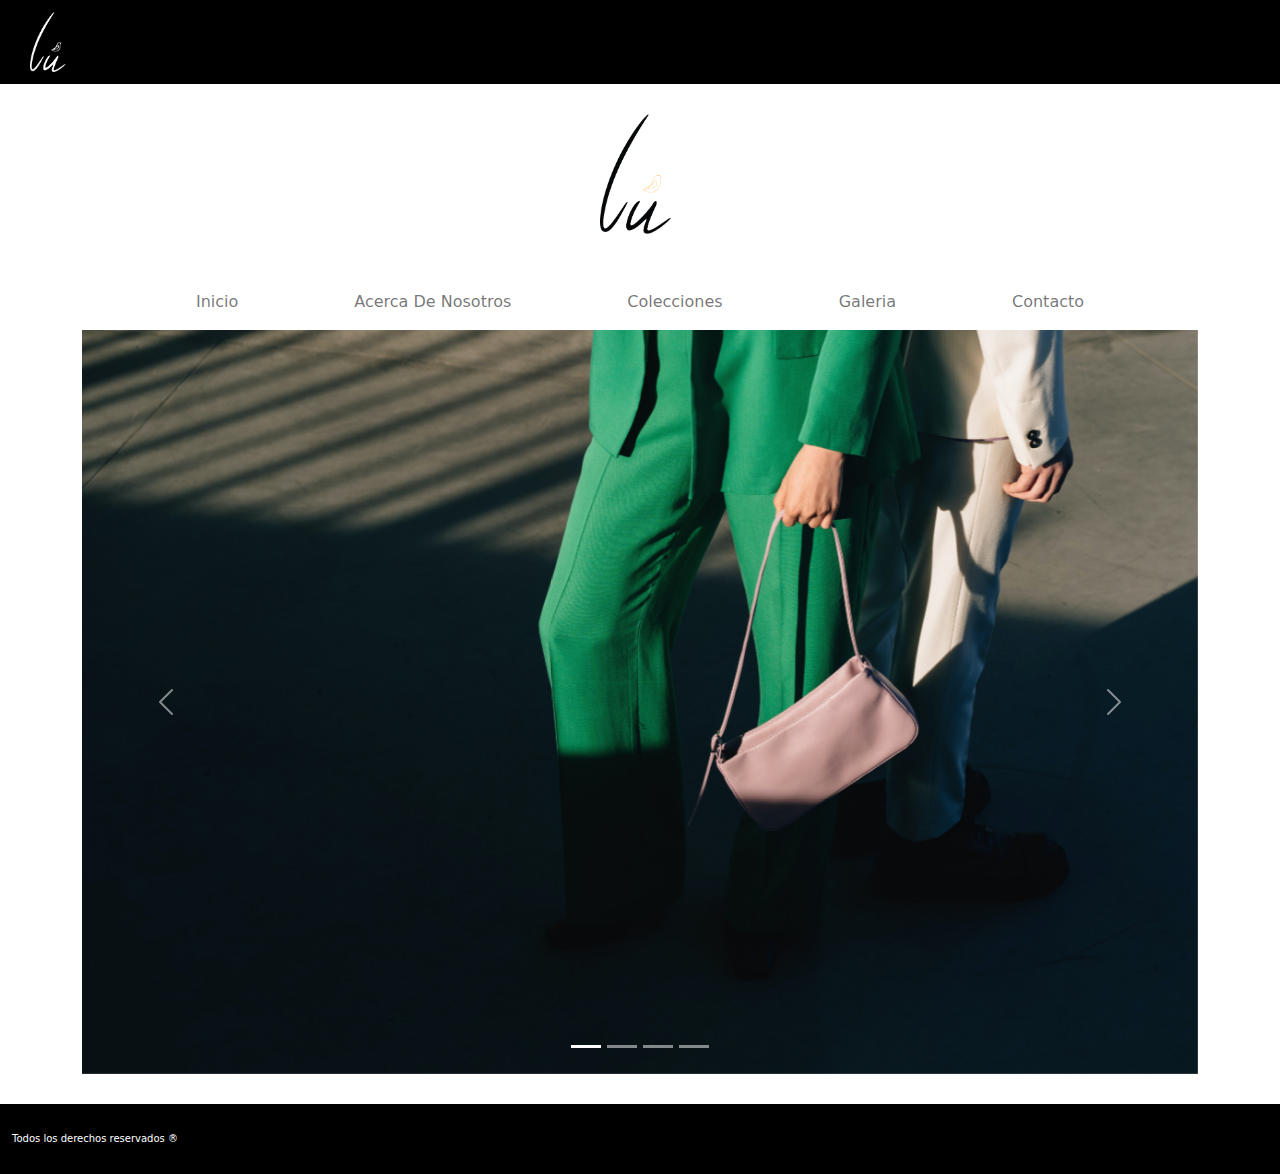
==== index.html @ 5888bea4 "realizo primer grabacion" ====
<!DOCTYPE html>
<html lang="es">

<head>
    <meta charset="UTF-8">
    <meta http-equiv="X-UA-Compatible" content="IE=edge">
    <meta name="viewport" content="width=device-width, initial-scale=1.0">
    <title>Lú Handbags</title>
    <!-- FAVICON -->
  <link rel="shortcut icon" href="./LULOGOICON.png" type="image/x-icon">

    <!-- BOOTSTRAP -->

  <link rel="stylesheet" href="./CSS/bootstrap.min.css">
  <link rel="stylesheet" href="./CSS/estilos.css">
</head>


<header class="container-fluid no-padding ">
<div class="cajaTop sticky-top">
<img  class="luLogoWhite" src="./ASSETS/IMAGES/lu logo white.png" alt="Lu Logo White" >
</div>

<!-- Logo del header -->
  <div style="margin-top: 30px;"  class="container-fluid">
    
    <img style="max-height: 120px;" class="img-fluid mx-auto d-block" src="./ASSETS/IMAGES/LU LOGO HD.png" alt="Lú Handbags Logo" >

  </div>

<!-- Barra de navegación -->
<nav class="navbar navbar-expand-lg navbar-light ">
  <div class="container-fluid barraNavegacion ">
      <ul class="navbar-nav listaDesordenada ">
        <li class="nav-item listaNav">
          <a class="nav-link " href="#">Inicio</a>
        </li>
        <li class="nav-item listaNav">
          <a class="nav-link" href="./PAGES/acerca de nosotros.html">Acerca De Nosotros</a>
        </li>
        <li class="nav-item listaNav">
          <a class="nav-link" href="./PAGES/colecciones.html">Colecciones</a>
        </li>
        <li class="nav-item listaNav">
          <a class="nav-link" href="./PAGES/galeria.html">Galeria</a>
        </li>
        <li class="nav-item listaNav">
          <a class="nav-link" href="./PAGES/contacto.html">Contacto</a>
        </li>
        
      </ul>
    </div>
  </div>
</nav>
</header>

<body>
<main>


<!-- Esto es el carrusel de imagenes -->

<section class="container">
 <div class="col carousel">

  <div id="carouselExampleIndicators" class="carousel slide" data-bs-ride="carousel">
    <div class="carousel-indicators">
      <button type="button" data-bs-target="#carouselExampleIndicators" data-bs-slide-to="0" class="active" aria-current="true" aria-label="Slide 1"></button>
      <button type="button" data-bs-target="#carouselExampleIndicators" data-bs-slide-to="1" aria-label="Slide 2"></button>
      <button type="button" data-bs-target="#carouselExampleIndicators" data-bs-slide-to="2" aria-label="Slide 3"></button>
      <button type="button" data-bs-target="#carouselExampleIndicators" data-bs-slide-to="3" aria-label="Slide 1"></button>
    </div>

    <div class="carousel-inner">
      <div class="carousel-item active">
        <img src="./ASSETS/IMAGES/carousel 5.jpg" class="d-block w-100" alt="...">
      </div>
      <div class="carousel-item">
        <img src="./ASSETS/IMAGES/carousel 3.jpg" class="d-block w-100" alt="...">
      </div>
      <div class="carousel-item">
        <img src="./ASSETS/IMAGES/carousel 2.jpeg" class="d-block w-100" alt="...">
      </div>
      <div class="carousel-item">
        <img src="./ASSETS/IMAGES/carousel 6.jpg" class="d-block w-100" alt="...">
      </div>
    </div>
    <button class="carousel-control-prev" type="button" data-bs-target="#carouselExampleIndicators" data-bs-slide="prev">
      <span class="carousel-control-prev-icon" aria-hidden="true"></span>
      <span class="visually-hidden">Previous</span>
    </button>
    <button class="carousel-control-next" type="button" data-bs-target="#carouselExampleIndicators" data-bs-slide="next">
      <span class="carousel-control-next-icon" aria-hidden="true"></span>
      <span class="visually-hidden">Next</span>
    </button>
  </div>

 </div>

</section>



</main>


<footer>
  <div class="container-fluid d-flex align-items-center  cajaFooter">
  
Todos los derechos reservados ®  
  </div>

</footer>

<!-- js de bootstrap -->
    <script src="./JS/bootstrap.bundle.min.js"></script>
</body>
</html>
---- CSS/estilos.css ----
.barraNavegacion{
width: auto;
}

.listaDesordenada {
    justify-content: space-evenly;
    margin-top: 40px;
}
.listaNav {
    padding-right: 50px;
    padding-left: 50px;
}

.cajaTop {
    background-color: black;

}

.no-padding {
    padding-left: 0;
    padding-right: 0;
}

.luLogoWhite {
 height: 60px;
 padding-left: 30px;
 margin: 12px 0 12px 0;
}

.cajaFooter{
    background-color: rgb(0, 0, 0) ;
    height: 70px;
    margin-top: 30px;
    color: white;
    font-size: 10px;
    
}

.max-width-400 {
    width: 400px;
    font-size: 14px;
}

.formNl h2 {
    font-size: 21px;
}
.luImagen {
    object-fit: contain;
    height: 220px;
}

.videoCaja {
    object-fit: cover;
    width: 800px;
    height: 500px;
}
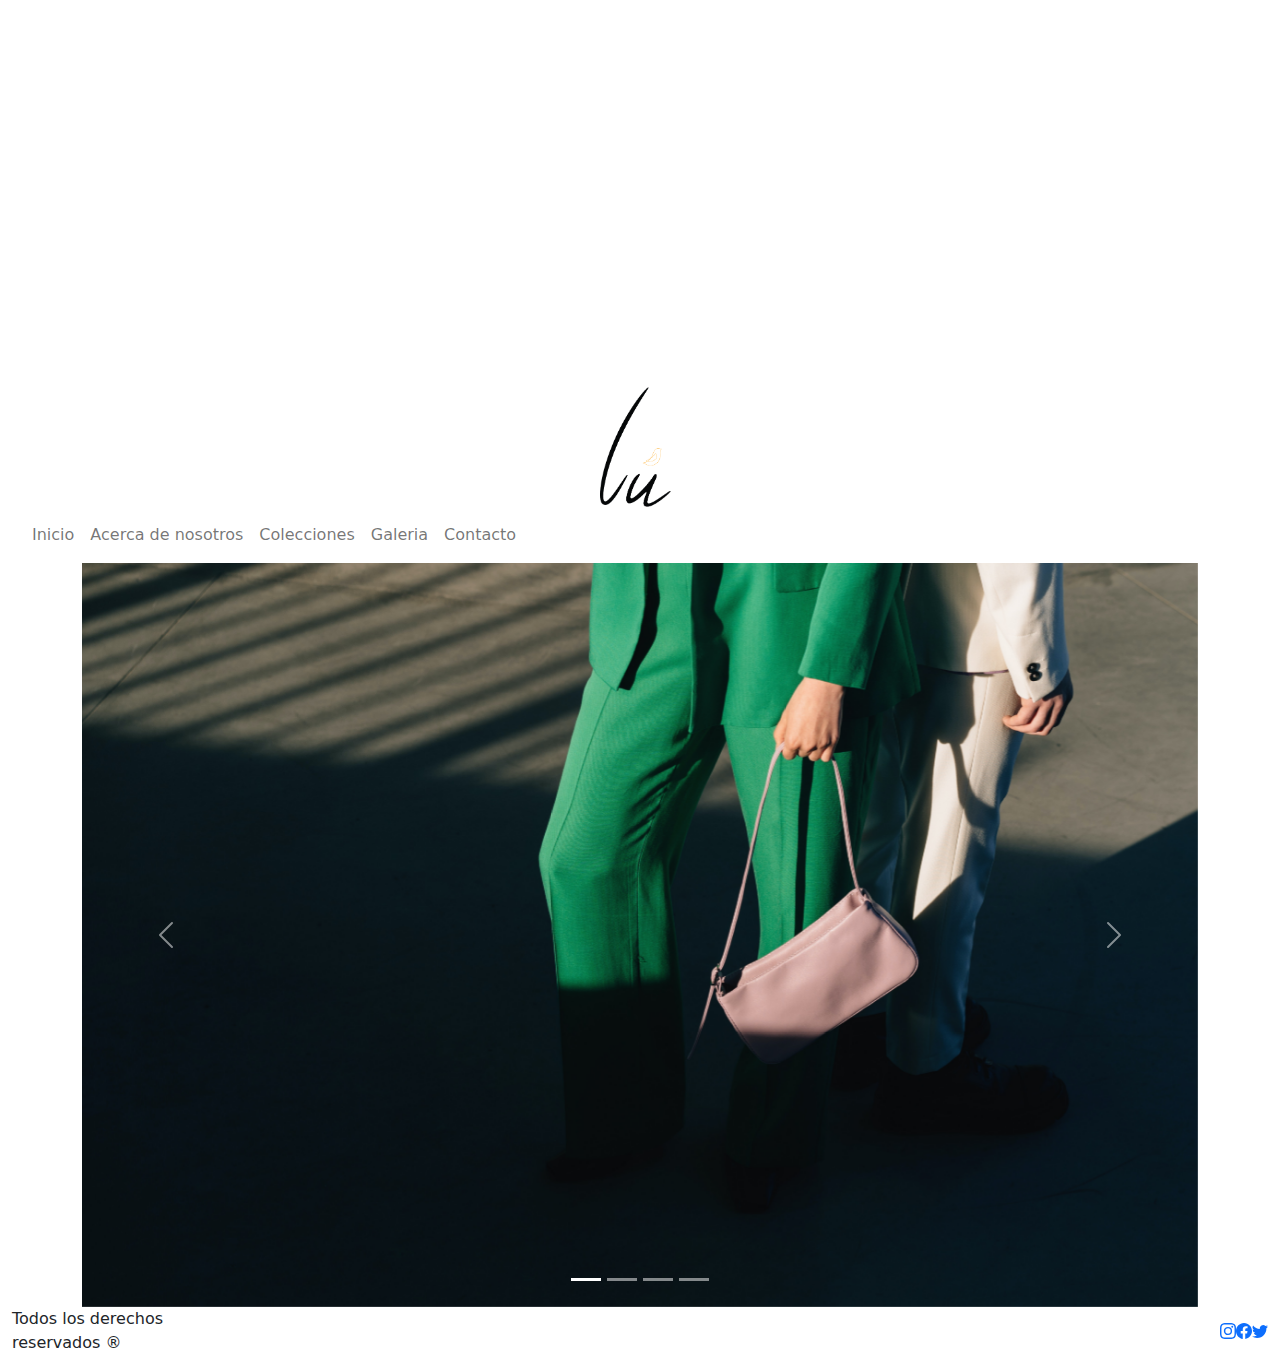
==== commit b2aa8acd: "tercer" ====
--- a/index.html
+++ b/index.html
@@ -12,107 +12,147 @@
     <!-- BOOTSTRAP -->
 
   <link rel="stylesheet" href="./CSS/bootstrap.min.css">
-  <link rel="stylesheet" href="./CSS/estilos.css">
+  <link rel="stylesheet" href="./SCSS/estilos.css">
 </head>
+<body>
+
+    <header class="container-fluid no-padding ">
+    <div class="cajaTop sticky-top">
+    <img  class="luLogoWhite" src="./ASSETS/IMAGES/lu logo white.png" alt="Lu Logo White" >
+    </div>
+
+    <!-- Logo del header -->
+      <div style="margin-top: 30px;"  class="container-fluid">
+        
+        <img style="max-height: 120px;" class="img-fluid mx-auto d-block" src="./ASSETS/IMAGES/LU LOGO HD.png" alt="Lú Handbags Logo" >
+
+      </div>
+
+    <!-- Barra de navegación -->
+    <nav class="navbar navbar-expand-lg navbar-light ">
+      <div class="container-fluid barraNavegacion ">
+    <!-- esto se agrego para el menu hamburguesa -->
+        <button class="navbar-toggler mt-4 sticky-top" type="button" data-bs-toggle="collapse" data-bs-target="#navbarNav" aria-controls="navbarNav" aria-expanded="false" aria-label="Toggle navigation">
+          <!-- <span class="navbar-toggler-icon"></span> esto es el viejo menu hambuerguesa -->
+          <img class="pajaroIconoMenu" src="./ASSETS/IMAGES/pajaroIconoMenu.png" alt="">
+        </button>
+
+        <div class="collapse navbar-collapse" id="navbarNav">
+          <!-- !-- hasta aqui --> 
+          <ul class="navbar-nav listaDesordenada">
+            <li class="nav-item listaNav">
+              <a class="nav-link" href="#">Inicio</a>
+            </li>
+            <li class="nav-item listaNav">
+              <a class="nav-link" href="./PAGES/acerca de nosotros.html">Acerca de nosotros</a>
+            </li>
+            <li class="nav-item listaNav">
+              <a class="nav-link" href="./PAGES/colecciones.html">Colecciones</a>
+            </li>
+            <li class="nav-item listaNav">
+              <a class="nav-link" href="./PAGES/galeria.html">Galeria</a>
+            </li>
+            <li class="nav-item listaNav">
+              <a class="nav-link" href="./PAGES/contacto.html">Contacto</a>
+            </li>
+          </ul>
+        </div>
+
+      </div>
+    </nav>
+    </header>
 
 
-<header class="container-fluid no-padding ">
-<div class="cajaTop sticky-top">
-<img  class="luLogoWhite" src="./ASSETS/IMAGES/lu logo white.png" alt="Lu Logo White" >
-</div>
+  <main>
 
-<!-- Logo del header -->
-  <div style="margin-top: 30px;"  class="container-fluid">
-    
-    <img style="max-height: 120px;" class="img-fluid mx-auto d-block" src="./ASSETS/IMAGES/LU LOGO HD.png" alt="Lú Handbags Logo" >
+
+  <!-- Esto es el carrusel de imagenes -->
+
+  <section class="container">
+  <div class="col carousel">
+
+    <div id="carouselExampleIndicators" class="carousel slide" data-bs-ride="carousel">
+      <div class="carousel-indicators">
+        <button type="button" data-bs-target="#carouselExampleIndicators" data-bs-slide-to="0" class="active" aria-current="true" aria-label="Slide 1"></button>
+        <button type="button" data-bs-target="#carouselExampleIndicators" data-bs-slide-to="1" aria-label="Slide 2"></button>
+        <button type="button" data-bs-target="#carouselExampleIndicators" data-bs-slide-to="2" aria-label="Slide 3"></button>
+        <button type="button" data-bs-target="#carouselExampleIndicators" data-bs-slide-to="3" aria-label="Slide 1"></button>
+      </div>
+
+      <div class="carousel-inner">
+        <div class="carousel-item active">
+          <img src="./ASSETS/IMAGES/carousel 5.jpg" class="d-block w-100" alt="...">
+        </div>
+        <div class="carousel-item">
+          <img src="./ASSETS/IMAGES/carousel 3.jpg" class="d-block w-100" alt="...">
+        </div>
+        <div class="carousel-item">
+          <img src="./ASSETS/IMAGES/carousel 2.jpeg" class="d-block w-100" alt="...">
+        </div>
+        <div class="carousel-item">
+          <img src="./ASSETS/IMAGES/carousel 6.jpg" class="d-block w-100" alt="...">
+        </div>
+      </div>
+      <button class="carousel-control-prev" type="button" data-bs-target="#carouselExampleIndicators" data-bs-slide="prev">
+        <span class="carousel-control-prev-icon" aria-hidden="true"></span>
+        <span class="visually-hidden">Previous</span>
+      </button>
+      <button class="carousel-control-next" type="button" data-bs-target="#carouselExampleIndicators" data-bs-slide="next">
+        <span class="carousel-control-next-icon" aria-hidden="true"></span>
+        <span class="visually-hidden">Next</span>
+      </button>
+    </div>
 
   </div>
 
-<!-- Barra de navegación -->
-<nav class="navbar navbar-expand-lg navbar-light ">
-  <div class="container-fluid barraNavegacion ">
-      <ul class="navbar-nav listaDesordenada ">
-        <li class="nav-item listaNav">
-          <a class="nav-link " href="#">Inicio</a>
-        </li>
-        <li class="nav-item listaNav">
-          <a class="nav-link" href="./PAGES/acerca de nosotros.html">Acerca De Nosotros</a>
-        </li>
-        <li class="nav-item listaNav">
-          <a class="nav-link" href="./PAGES/colecciones.html">Colecciones</a>
-        </li>
-        <li class="nav-item listaNav">
-          <a class="nav-link" href="./PAGES/galeria.html">Galeria</a>
-        </li>
-        <li class="nav-item listaNav">
-          <a class="nav-link" href="./PAGES/contacto.html">Contacto</a>
-        </li>
-        
-      </ul>
-    </div>
-  </div>
-</nav>
-</header>
-
-<body>
-<main>
-
-
-<!-- Esto es el carrusel de imagenes -->
-
-<section class="container">
- <div class="col carousel">
-
-  <div id="carouselExampleIndicators" class="carousel slide" data-bs-ride="carousel">
-    <div class="carousel-indicators">
-      <button type="button" data-bs-target="#carouselExampleIndicators" data-bs-slide-to="0" class="active" aria-current="true" aria-label="Slide 1"></button>
-      <button type="button" data-bs-target="#carouselExampleIndicators" data-bs-slide-to="1" aria-label="Slide 2"></button>
-      <button type="button" data-bs-target="#carouselExampleIndicators" data-bs-slide-to="2" aria-label="Slide 3"></button>
-      <button type="button" data-bs-target="#carouselExampleIndicators" data-bs-slide-to="3" aria-label="Slide 1"></button>
-    </div>
-
-    <div class="carousel-inner">
-      <div class="carousel-item active">
-        <img src="./ASSETS/IMAGES/carousel 5.jpg" class="d-block w-100" alt="...">
-      </div>
-      <div class="carousel-item">
-        <img src="./ASSETS/IMAGES/carousel 3.jpg" class="d-block w-100" alt="...">
-      </div>
-      <div class="carousel-item">
-        <img src="./ASSETS/IMAGES/carousel 2.jpeg" class="d-block w-100" alt="...">
-      </div>
-      <div class="carousel-item">
-        <img src="./ASSETS/IMAGES/carousel 6.jpg" class="d-block w-100" alt="...">
-      </div>
-    </div>
-    <button class="carousel-control-prev" type="button" data-bs-target="#carouselExampleIndicators" data-bs-slide="prev">
-      <span class="carousel-control-prev-icon" aria-hidden="true"></span>
-      <span class="visually-hidden">Previous</span>
-    </button>
-    <button class="carousel-control-next" type="button" data-bs-target="#carouselExampleIndicators" data-bs-slide="next">
-      <span class="carousel-control-next-icon" aria-hidden="true"></span>
-      <span class="visually-hidden">Next</span>
-    </button>
-  </div>
-
- </div>
-
-</section>
+  </section>
 
 
 
-</main>
+  </main>
 
+<!-- js de bootstrap -->
+<script src="./JS/bootstrap.bundle.min.js"></script>
+</body>
 
 <footer>
-  <div class="container-fluid d-flex align-items-center  cajaFooter">
+
+  <!-- Esto son las redes sociales -->
+
+  <div class="container-fluid d-flex align-items-center w-100 cajaFooter">
+    
+    <p class="mb-0">Todos los derechos reservados ® </p>
+
+    <div class="d-flex w-100 justify-content-end">
+      <a href="https://www.instagram.com" class="text-decoration-none text-transparent instaLogo">
+      <svg xmlns="http://www.w3.org/2000/svg" width="16" height="16" fill="currentColor" class="bi bi-instagram  " viewBox="0 0 16 16">
+        <path d="M8 0C5.829 0 5.556.01 4.703.048 3.85.088 3.269.222 2.76.42a3.917 3.917 0 0 0-1.417.923A3.927 3.927 0 0 0 .42 2.76C.222 3.268.087 3.85.048 4.7.01 5.555 0 5.827 0 8.001c0 2.172.01 2.444.048 3.297.04.852.174 1.433.372 1.942.205.526.478.972.923 1.417.444.445.89.719 1.416.923.51.198 1.09.333 1.942.372C5.555 15.99 5.827 16 8 16s2.444-.01 3.298-.048c.851-.04 1.434-.174 1.943-.372a3.916 3.916 0 0 0 1.416-.923c.445-.445.718-.891.923-1.417.197-.509.332-1.09.372-1.942C15.99 10.445 16 10.173 16 8s-.01-2.445-.048-3.299c-.04-.851-.175-1.433-.372-1.941a3.926 3.926 0 0 0-.923-1.417A3.911 3.911 0 0 0 13.24.42c-.51-.198-1.092-.333-1.943-.372C10.443.01 10.172 0 7.998 0h.003zm-.717 1.442h.718c2.136 0 2.389.007 3.232.046.78.035 1.204.166 1.486.275.373.145.64.319.92.599.28.28.453.546.598.92.11.281.24.705.275 1.485.039.843.047 1.096.047 3.231s-.008 2.389-.047 3.232c-.035.78-.166 1.203-.275 1.485a2.47 2.47 0 0 1-.599.919c-.28.28-.546.453-.92.598-.28.11-.704.24-1.485.276-.843.038-1.096.047-3.232.047s-2.39-.009-3.233-.047c-.78-.036-1.203-.166-1.485-.276a2.478 2.478 0 0 1-.92-.598 2.48 2.48 0 0 1-.6-.92c-.109-.281-.24-.705-.275-1.485-.038-.843-.046-1.096-.046-3.233 0-2.136.008-2.388.046-3.231.036-.78.166-1.204.276-1.486.145-.373.319-.64.599-.92.28-.28.546-.453.92-.598.282-.11.705-.24 1.485-.276.738-.034 1.024-.044 2.515-.045v.002zm4.988 1.328a.96.96 0 1 0 0 1.92.96.96 0 0 0 0-1.92zm-4.27 1.122a4.109 4.109 0 1 0 0 8.217 4.109 4.109 0 0 0 0-8.217zm0 1.441a2.667 2.667 0 1 1 0 5.334 2.667 2.667 0 0 1 0-5.334z"/>
+      </svg>
+     </a>  
+    </div>
+
+    <div class="d-flex facebookLogo">
+      <a href="https://www.facebook.com" class="text-decoration-none text-transparent">
+      <svg xmlns="http://www.w3.org/2000/svg" width="16" height="16" fill="currentColor" class="bi bi-facebook" viewBox="0 0 16 16">
+        <path d="M16 8.049c0-4.446-3.582-8.05-8-8.05C3.58 0-.002 3.603-.002 8.05c0 4.017 2.926 7.347 6.75 7.951v-5.625h-2.03V8.05H6.75V6.275c0-2.017 1.195-3.131 3.022-3.131.876 0 1.791.157 1.791.157v1.98h-1.009c-.993 0-1.303.621-1.303 1.258v1.51h2.218l-.354 2.326H9.25V16c3.824-.604 6.75-3.934 6.75-7.951z"/>
+      </svg>
+      </a>
+    </div>
+
+      <div class="d-flex twitterLogo">
+        <a href="https://twitter.com" class="text-decoration-none text-transparent">
+        <svg xmlns="http://www.w3.org/2000/svg" width="16" height="16" fill="currentColor" class="bi bi-twitter" viewBox="0 0 16 16">
+          <path d="M5.026 15c6.038 0 9.341-5.003 9.341-9.334 0-.14 0-.282-.006-.422A6.685 6.685 0 0 0 16 3.542a6.658 6.658 0 0 1-1.889.518 3.301 3.301 0 0 0 1.447-1.817 6.533 6.533 0 0 1-2.087.793A3.286 3.286 0 0 0 7.875 6.03a9.325 9.325 0 0 1-6.767-3.429 3.289 3.289 0 0 0 1.018 4.382A3.323 3.323 0 0 1 .64 6.575v.045a3.288 3.288 0 0 0 2.632 3.218 3.203 3.203 0 0 1-.865.115 3.23 3.23 0 0 1-.614-.057 3.283 3.283 0 0 0 3.067 2.277A6.588 6.588 0 0 1 .78 13.58a6.32 6.32 0 0 1-.78-.045A9.344 9.344 0 0 0 5.026 15z"/>
+        </svg>
+      </div>
+       </a>
+  </div>
+
   
-Todos los derechos reservados ®  
-  </div>
+   
+ 
 
 </footer>
 
-<!-- js de bootstrap -->
-    <script src="./JS/bootstrap.bundle.min.js"></script>
-</body>
+
 </html>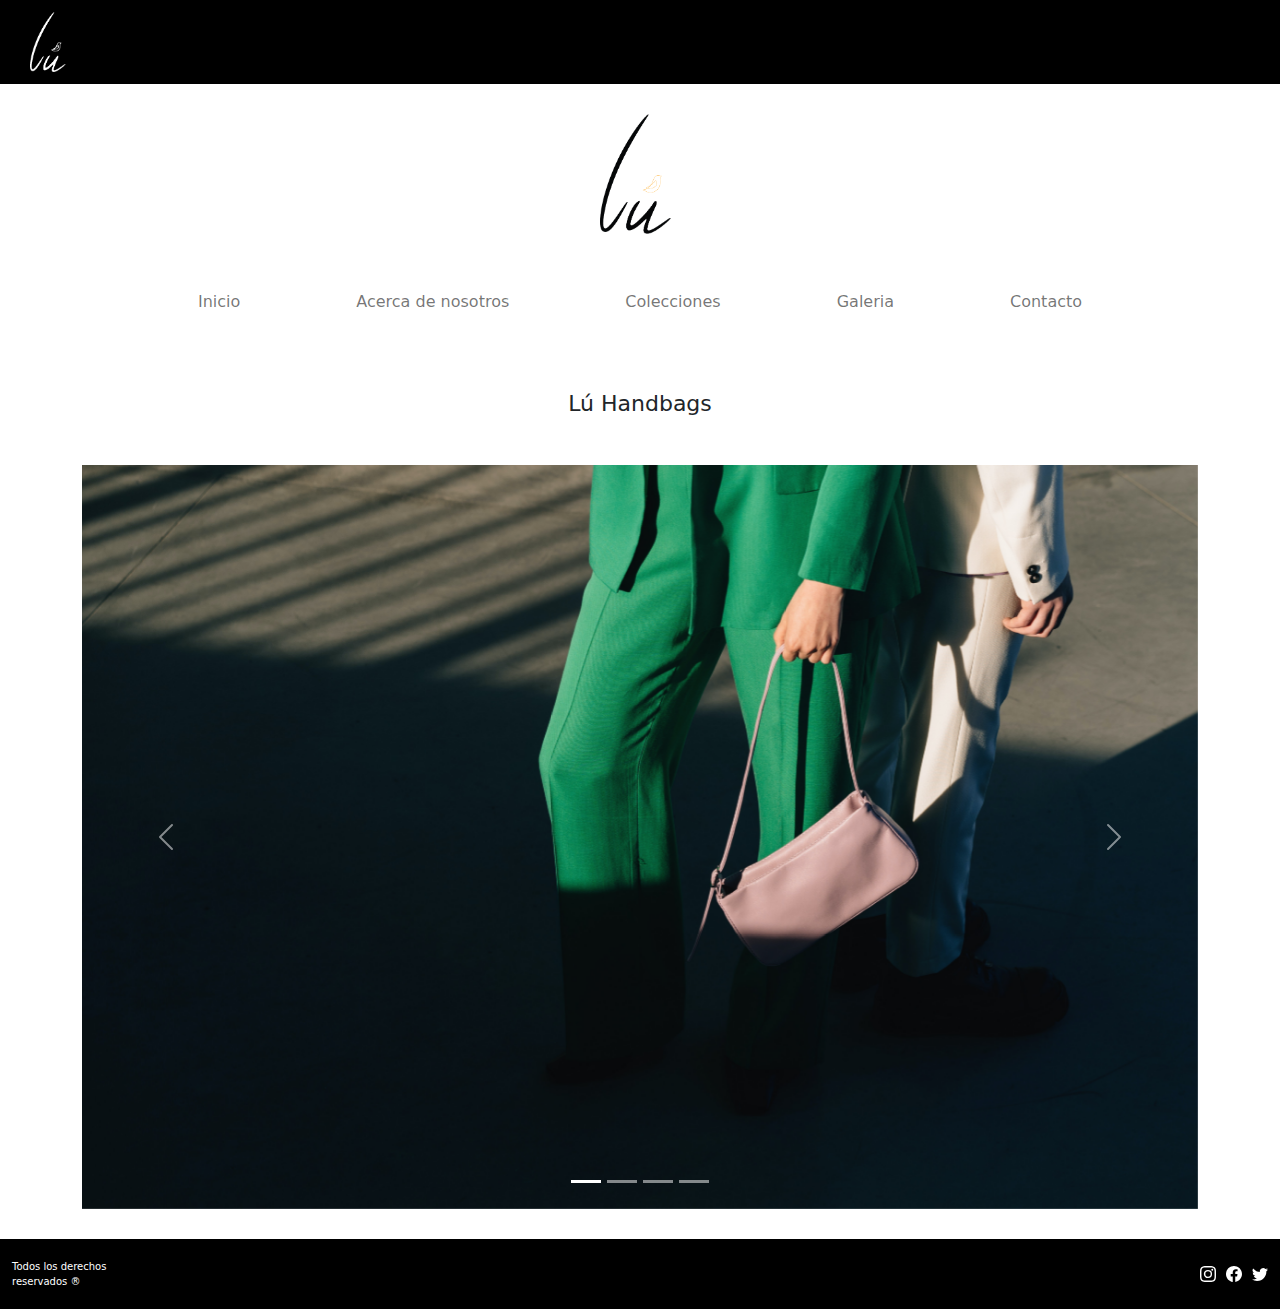
==== commit 1ae5e6be: "Tercera Pre-entrega" ====
--- a/index.html
+++ b/index.html
@@ -5,7 +5,9 @@
     <meta charset="UTF-8">
     <meta http-equiv="X-UA-Compatible" content="IE=edge">
     <meta name="viewport" content="width=device-width, initial-scale=1.0">
-    <title>Lú Handbags</title>
+    <meta name="description" content="Lú Handbags es una marca mexicana caracterizada por sus altos estándares de calidad y estilo. Nos encargamos de traer a tu alcance lo mejor en la industria, para que luzcas siempre a la moda">
+    <meta name="keywords" content="Venta de bolsos, Bolsos de calidad, Bolsos para dama, Bolsos de lujo, bolsas de fiesta, bolsas de moda, comprar bolsos, comprar bolsas de moda">
+    <title>Lú Handbags - Calidad En Tus Manos</title>
     <!-- FAVICON -->
   <link rel="shortcut icon" href="./LULOGOICON.png" type="image/x-icon">
 
@@ -34,26 +36,26 @@
     <!-- esto se agrego para el menu hamburguesa -->
         <button class="navbar-toggler mt-4 sticky-top" type="button" data-bs-toggle="collapse" data-bs-target="#navbarNav" aria-controls="navbarNav" aria-expanded="false" aria-label="Toggle navigation">
           <!-- <span class="navbar-toggler-icon"></span> esto es el viejo menu hambuerguesa -->
-          <img class="pajaroIconoMenu" src="./ASSETS/IMAGES/pajaroIconoMenu.png" alt="">
+          <img class="pajaroIconoMenu" src="./ASSETS/IMAGES/pajaroIconoMenu.png" alt="Boton en forma de pajaro">
         </button>
 
         <div class="collapse navbar-collapse" id="navbarNav">
           <!-- !-- hasta aqui --> 
           <ul class="navbar-nav listaDesordenada">
             <li class="nav-item listaNav">
-              <a class="nav-link" href="#">Inicio</a>
+              <a class="nav-link underline-hover-effect" title="Enlace al Inicio" href="#">Inicio</a>
             </li>
             <li class="nav-item listaNav">
-              <a class="nav-link" href="./PAGES/acerca de nosotros.html">Acerca de nosotros</a>
+              <a class="nav-link underline-hover-effect " title="Enlace a acerca de nosotros" href="./PAGES/acerca de nosotros.html">Acerca de nosotros</a>
             </li>
             <li class="nav-item listaNav">
-              <a class="nav-link" href="./PAGES/colecciones.html">Colecciones</a>
+              <a class="nav-link underline-hover-effect" title="Enlace a Colecciones" href="./PAGES/colecciones.html">Colecciones</a>
             </li>
             <li class="nav-item listaNav">
-              <a class="nav-link" href="./PAGES/galeria.html">Galeria</a>
+              <a class="nav-link underline-hover-effect" title="Enlace a Galeria" href="./PAGES/galeria.html">Galeria</a>
             </li>
             <li class="nav-item listaNav">
-              <a class="nav-link" href="./PAGES/contacto.html">Contacto</a>
+              <a class="nav-link underline-hover-effect" title="Enlace a Contacto" href="./PAGES/contacto.html">Contacto</a>
             </li>
           </ul>
         </div>
@@ -69,6 +71,9 @@
   <!-- Esto es el carrusel de imagenes -->
 
   <section class="container">
+
+    <h1 class= "text-center display-6 mt-5 mb-5" style="font-size: 22px">Lú Handbags</h1>
+
   <div class="col carousel">
 
     <div id="carouselExampleIndicators" class="carousel slide" data-bs-ride="carousel">
@@ -81,16 +86,16 @@
 
       <div class="carousel-inner">
         <div class="carousel-item active">
-          <img src="./ASSETS/IMAGES/carousel 5.jpg" class="d-block w-100" alt="...">
+          <img src="./ASSETS/IMAGES/carousel 5.jpg" class="d-block w-100" alt="Bolsa de temporada 1">
         </div>
         <div class="carousel-item">
-          <img src="./ASSETS/IMAGES/carousel 3.jpg" class="d-block w-100" alt="...">
+          <img src="./ASSETS/IMAGES/carousel 3.jpg" class="d-block w-100" alt="Bolsa de temporada 2">
         </div>
         <div class="carousel-item">
-          <img src="./ASSETS/IMAGES/carousel 2.jpeg" class="d-block w-100" alt="...">
+          <img src="./ASSETS/IMAGES/carousel 2.jpeg" class="d-block w-100" alt="Bolsa de temporada 3">
         </div>
         <div class="carousel-item">
-          <img src="./ASSETS/IMAGES/carousel 6.jpg" class="d-block w-100" alt="...">
+          <img src="./ASSETS/IMAGES/carousel 6.jpg" class="d-block w-100" alt="Bolsa de temporada 4">
         </div>
       </div>
       <button class="carousel-control-prev" type="button" data-bs-target="#carouselExampleIndicators" data-bs-slide="prev">
@@ -102,7 +107,7 @@
         <span class="visually-hidden">Next</span>
       </button>
     </div>
-
+ 
   </div>
 
   </section>
@@ -119,29 +124,29 @@
 
   <!-- Esto son las redes sociales -->
 
-  <div class="container-fluid d-flex align-items-center w-100 cajaFooter">
+  <div class="container-fluid d-flex align-items-center w-100 cajaFooter ">
     
-    <p class="mb-0">Todos los derechos reservados ® </p>
+    <p class="mb-0"  >Todos los derechos reservados ® </p>
 
     <div class="d-flex w-100 justify-content-end">
-      <a href="https://www.instagram.com" class="text-decoration-none text-transparent instaLogo">
-      <svg xmlns="http://www.w3.org/2000/svg" width="16" height="16" fill="currentColor" class="bi bi-instagram  " viewBox="0 0 16 16">
+      <a href="https://www.instagram.com" target="_blank" title="Enlace a Instagram" class="text-decoration-none text-transparent instaLogo">
+      <svg xmlns="http://www.w3.org/2000/svg" width="16" height="16" fill="currentColor" class="bi bi-instagram svg-inline--fa fa-star fa-w-18 float-right svg-hover" viewBox="0 0 16 16">
         <path d="M8 0C5.829 0 5.556.01 4.703.048 3.85.088 3.269.222 2.76.42a3.917 3.917 0 0 0-1.417.923A3.927 3.927 0 0 0 .42 2.76C.222 3.268.087 3.85.048 4.7.01 5.555 0 5.827 0 8.001c0 2.172.01 2.444.048 3.297.04.852.174 1.433.372 1.942.205.526.478.972.923 1.417.444.445.89.719 1.416.923.51.198 1.09.333 1.942.372C5.555 15.99 5.827 16 8 16s2.444-.01 3.298-.048c.851-.04 1.434-.174 1.943-.372a3.916 3.916 0 0 0 1.416-.923c.445-.445.718-.891.923-1.417.197-.509.332-1.09.372-1.942C15.99 10.445 16 10.173 16 8s-.01-2.445-.048-3.299c-.04-.851-.175-1.433-.372-1.941a3.926 3.926 0 0 0-.923-1.417A3.911 3.911 0 0 0 13.24.42c-.51-.198-1.092-.333-1.943-.372C10.443.01 10.172 0 7.998 0h.003zm-.717 1.442h.718c2.136 0 2.389.007 3.232.046.78.035 1.204.166 1.486.275.373.145.64.319.92.599.28.28.453.546.598.92.11.281.24.705.275 1.485.039.843.047 1.096.047 3.231s-.008 2.389-.047 3.232c-.035.78-.166 1.203-.275 1.485a2.47 2.47 0 0 1-.599.919c-.28.28-.546.453-.92.598-.28.11-.704.24-1.485.276-.843.038-1.096.047-3.232.047s-2.39-.009-3.233-.047c-.78-.036-1.203-.166-1.485-.276a2.478 2.478 0 0 1-.92-.598 2.48 2.48 0 0 1-.6-.92c-.109-.281-.24-.705-.275-1.485-.038-.843-.046-1.096-.046-3.233 0-2.136.008-2.388.046-3.231.036-.78.166-1.204.276-1.486.145-.373.319-.64.599-.92.28-.28.546-.453.92-.598.282-.11.705-.24 1.485-.276.738-.034 1.024-.044 2.515-.045v.002zm4.988 1.328a.96.96 0 1 0 0 1.92.96.96 0 0 0 0-1.92zm-4.27 1.122a4.109 4.109 0 1 0 0 8.217 4.109 4.109 0 0 0 0-8.217zm0 1.441a2.667 2.667 0 1 1 0 5.334 2.667 2.667 0 0 1 0-5.334z"/>
       </svg>
      </a>  
     </div>
 
     <div class="d-flex facebookLogo">
-      <a href="https://www.facebook.com" class="text-decoration-none text-transparent">
-      <svg xmlns="http://www.w3.org/2000/svg" width="16" height="16" fill="currentColor" class="bi bi-facebook" viewBox="0 0 16 16">
+      <a href="https://www.facebook.com" target="_blank" title="Enlace a Facebook" class="text-decoration-none text-transparent">
+      <svg xmlns="http://www.w3.org/2000/svg" width="16" height="16" fill="currentColor" class="bi bi-facebook svg-inline--fa fa-star fa-w-18 float-right svg-hover" viewBox="0 0 16 16">
         <path d="M16 8.049c0-4.446-3.582-8.05-8-8.05C3.58 0-.002 3.603-.002 8.05c0 4.017 2.926 7.347 6.75 7.951v-5.625h-2.03V8.05H6.75V6.275c0-2.017 1.195-3.131 3.022-3.131.876 0 1.791.157 1.791.157v1.98h-1.009c-.993 0-1.303.621-1.303 1.258v1.51h2.218l-.354 2.326H9.25V16c3.824-.604 6.75-3.934 6.75-7.951z"/>
       </svg>
       </a>
     </div>
 
       <div class="d-flex twitterLogo">
-        <a href="https://twitter.com" class="text-decoration-none text-transparent">
-        <svg xmlns="http://www.w3.org/2000/svg" width="16" height="16" fill="currentColor" class="bi bi-twitter" viewBox="0 0 16 16">
+        <a href="https://twitter.com" target="_blank" title="Enlace a Twitter" class="text-decoration-none text-transparent">
+        <svg xmlns="http://www.w3.org/2000/svg" width="16" height="16" fill="currentColor" class="bi bi-twitter svg-inline--fa fa-star fa-w-18 float-right svg-hover" viewBox="0 0 16 16">
           <path d="M5.026 15c6.038 0 9.341-5.003 9.341-9.334 0-.14 0-.282-.006-.422A6.685 6.685 0 0 0 16 3.542a6.658 6.658 0 0 1-1.889.518 3.301 3.301 0 0 0 1.447-1.817 6.533 6.533 0 0 1-2.087.793A3.286 3.286 0 0 0 7.875 6.03a9.325 9.325 0 0 1-6.767-3.429 3.289 3.289 0 0 0 1.018 4.382A3.323 3.323 0 0 1 .64 6.575v.045a3.288 3.288 0 0 0 2.632 3.218 3.203 3.203 0 0 1-.865.115 3.23 3.23 0 0 1-.614-.057 3.283 3.283 0 0 0 3.067 2.277A6.588 6.588 0 0 1 .78 13.58a6.32 6.32 0 0 1-.78-.045A9.344 9.344 0 0 0 5.026 15z"/>
         </svg>
       </div>
--- a/SCSS/estilos.css
+++ b/SCSS/estilos.css
@@ -0,0 +1,114 @@
+.max-width-400 {
+  width: 400px;
+  font-size: 14px;
+}
+
+.formNl h2 {
+  font-size: 21px;
+}
+
+.videoCaja {
+  -o-object-fit: cover;
+     object-fit: cover;
+  width: 800px;
+  height: 500px;
+}
+
+.luImagen {
+  -o-object-fit: contain;
+     object-fit: contain;
+  height: 220px;
+}
+
+.no-padding {
+  padding-left: 0;
+  padding-right: 0;
+}
+.no-padding .cajaTop {
+  background-color: rgb(0, 0, 0);
+}
+.no-padding .cajaTop .luLogoWhite {
+  height: 60px;
+  padding-left: 30px;
+  margin: 12px 0 12px 0;
+}
+.no-padding .barraNavegacion {
+  width: auto;
+  margin-bottom: 17px;
+}
+.no-padding .barraNavegacion img {
+  -o-object-fit: contain;
+     object-fit: contain;
+  height: 30px;
+}
+.no-padding ul {
+  justify-content: space-evenly;
+  margin-top: 40px;
+}
+.no-padding ul li {
+  padding-left: 50px;
+  padding-right: 50px;
+  /* animacion de hover en navbar */
+}
+.no-padding ul li a.underline-hover-effect {
+  text-decoration: none;
+  color: inherit;
+}
+.no-padding ul li .underline-hover-effect {
+  display: inline-block;
+  padding-bottom: 0.25rem; /* defines the space between text and underline */
+  position: relative;
+}
+.no-padding ul li .underline-hover-effect::before {
+  content: "";
+  position: absolute;
+  left: 0;
+  bottom: 0;
+  width: 0;
+  height: 2px;
+  background-color: rgba(85, 92, 85, 0.582);
+  transition: width 0.25s ease-out;
+}
+.no-padding ul li .underline-hover-effect:hover::before {
+  width: 100%;
+}
+
+/* esto es el hover en las anclas */
+.cajaFooter {
+  background-color: rgb(0, 0, 0);
+  height: 70px;
+  margin-top: 30px;
+  color: white;
+  font-size: 10px;
+  /* esto es el hover en las redes sociales */
+}
+.cajaFooter .instaLogo {
+  color: white;
+}
+.cajaFooter .instaLogo:hover {
+  color: rgb(255, 145, 233);
+}
+.cajaFooter .facebookLogo {
+  padding-left: 10px;
+}
+.cajaFooter .facebookLogo a {
+  color: white;
+}
+.cajaFooter .facebookLogo a:hover {
+  color: rgb(255, 145, 233);
+}
+.cajaFooter .twitterLogo {
+  padding-left: 10px;
+}
+.cajaFooter .twitterLogo a {
+  color: white;
+}
+.cajaFooter .twitterLogo a:hover {
+  color: rgb(255, 145, 233);
+}
+.cajaFooter .svg-hover {
+  transition: transform 0.3s ease-in-out;
+}
+.cajaFooter .svg-hover:hover {
+  transform: translateY(-5px);
+}/*# sourceMappingURL=estilos.css.map */